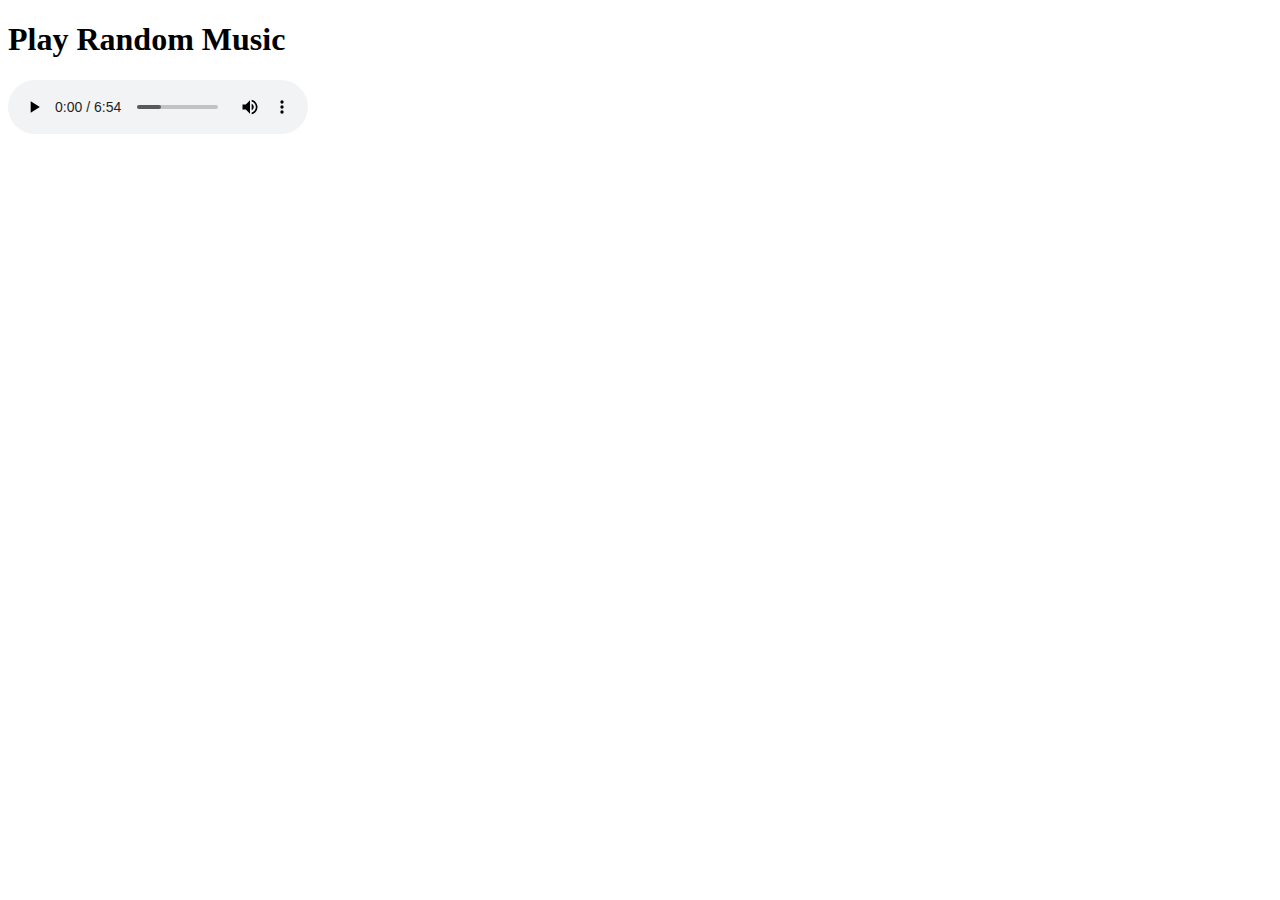
==== Pop Out/popout.html @ 25142fb3 "base code" ====
<!DOCTYPE html>
  <head>
    <meta charset="utf-8">
    <title>Popout Page</title>
  </head>
  <body>
    <h1>Play Random Music</h1>
    <audio src="1.mp3" controls></audio>
    <script src="popout.js"></script>
  </body>
</html>
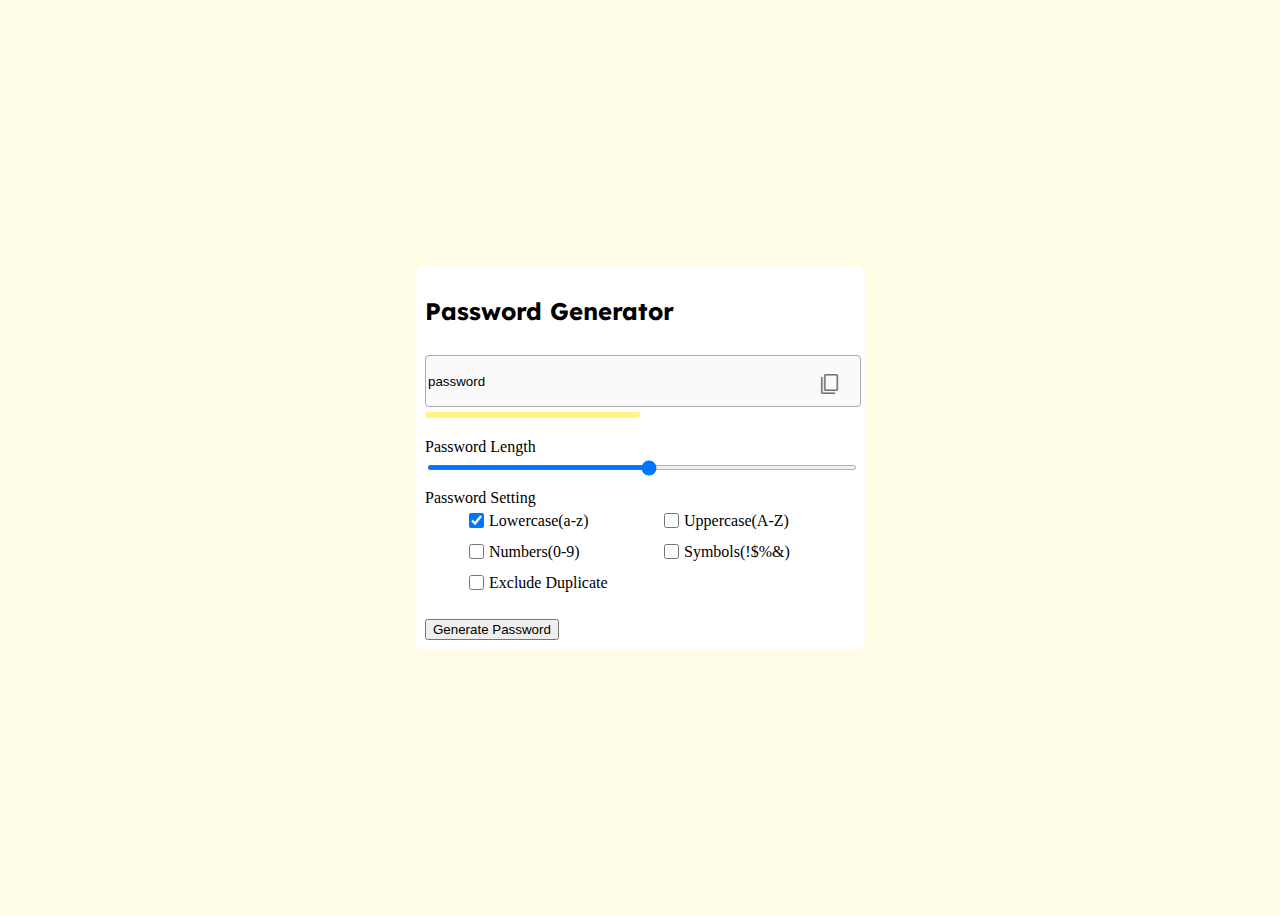
==== commit 1aa8d895: "js" ====
--- a/Pop Out/popout.html
+++ b/Pop Out/popout.html
@@ -1,11 +1,70 @@
 <!DOCTYPE html>
-  <head>
-    <meta charset="utf-8">
-    <title>Popout Page</title>
-  </head>
-  <body>
-    <h1>Play Random Music</h1>
-    <audio src="1.mp3" controls></audio>
-    <script src="popout.js"></script>
-  </body>
-</html>
+
+<html lang="en" dir="ltr">
+    <head>
+        <meta charset="utf-8">
+        <title>Password Generator</title>
+        <link rel="stylesheet" href="popout.css">
+        <meta name="viewport" content="width=device-width, initial-scale=1.0">
+
+        <!-- Google Icons Link-->
+        <link rel="stylesheet" href="https://fonts.googleapis.com/css2?family=Material+Symbols+Outlined:opsz,wght,FILL,GRAD@20..48,100..700,0..1,-50..200" />
+        <!-- Google Fonts Link-->
+        <link rel="preconnect" href="https://fonts.googleapis.com">
+        <link rel="preconnect" href="https://fonts.gstatic.com" crossorigin>
+        <link href="https://fonts.googleapis.com/css2?family=Lexend&display=swap" rel="stylesheet">
+
+        <!-- Script Files-->
+        <script src="popout2.js"></script>
+    </head>
+    <body>
+        <div class="container">
+            <h2>Password Generator</h2>
+            <div class="wrapper">
+                <div class="input-box">
+                    <input type="text" value="password" disabled>
+                    <span class="material-symbols-outlined">content_copy</span>
+                </div>
+
+                <div class="password-indicator"></div>
+                <div class="password-length">
+                    <div class="password-details">
+                        <label class="title">Password Length</label>
+                        <span></span>
+                    </div>
+                    <input type="range" min="1" max="30" step="1">
+                </div>
+                <div class="password-settings">
+                    <label class="title">Password Setting</label>
+                    <ul class="options">
+                        <li class="option">
+                            <input type="checkbox" id="lowercase" checked>
+                            <label for="lowercase">Lowercase(a-z)</label>
+                        </li>
+
+                        <li class="option">
+                            <input type="checkbox" id="uppercase">
+                            <label for="uppercase">Uppercase(A-Z)</label>
+                        </li>
+
+                        <li class="option">
+                            <input type="checkbox" id="numbers">
+                            <label for="numbers">Numbers(0-9)</label>
+                        </li>
+
+                        <li class="option">
+                            <input type="checkbox" id="symbols">
+                            <label for="symbols">Symbols(!$%&)</label>
+                        </li>
+                        <li class="option">
+                            <input type="checkbox" id="exc-duplicate">
+                            <label for="exc-duplicate">Exclude Duplicate</label>
+                        </li>
+                    </ul>
+                </div>
+                <button class="generate-btn">Generate Password</button>
+            </div>
+        </div>
+        <script src="popout.js"></script>
+    </body>
+</html>--- a/Pop Out/popout.css
+++ b/Pop Out/popout.css
@@ -0,0 +1,119 @@
+.material-symbols-outlined {
+    font-variation-settings:
+    'FILL' 0,
+    'wght' 400,
+    'GRAD' 0,
+    'opsz' 48
+  }
+  
+  body {
+    display: flex;
+    align-items: center;
+    justify-content: center;
+    min-height: 100vh;
+    background: #fffde6;
+  
+  }
+  
+  .container h2 {
+    font-family: 'Lexend', sans-serif;
+    padding: 10px 10px;
+  }
+  
+  .container {
+    width: 450px;
+    background: white;
+    border-radius: 10px;
+  }
+  
+  .wrapper {
+    margin: 10px 10px;
+  }
+  
+  .wrapper .input-box{
+    position: relative;
+  }
+  
+  .input-box input{
+    width: 100%;
+    height: 50px;
+    color: black;
+    font-weight: 500;
+    border: 1px solid #aaa;
+    border-radius: 4px;
+    padding: 0 2px 0 2px;
+  
+  }
+  
+  .input-box span{
+    position: absolute;
+    top: 17px;
+    right: 13px;
+    color: #707070;
+  }
+  
+  .wrapper .password-indicator{
+    width: 100%;
+    height: 6px;
+    position: relative;
+    margin-top: 5px;
+    border-radius: 25px;
+  }
+  
+  .password-indicator::before{
+    position: absolute;
+    content: "";
+    height: 100%;
+    width: 50%;
+    background: #FFF582;
+    border-radius: inherit;
+  }
+  
+  .wrapper .password-length{
+    margin: 20px 0 15px;
+  }
+  
+  .password-length .details{
+    display: flex;
+    justify-content: space-between;
+  }
+  
+  .password-length input {
+    width: 100%;
+    height: 5px;
+  }
+  
+  .password-settings .options{
+    display: flex;
+    list-style: none;
+    flex-wrap: wrap;
+    margin-top: 3px;
+  }
+  
+  .password-settings .options .option{
+    display: flex;
+    align-items: center;
+    margin-bottom: 10px;
+    width: calc(100% / 2);
+  }
+  
+  .options .option input{
+    height: 15px;
+    width: 15px;
+    cursor: pointer;
+  }
+  .options .option label{
+    cursor: pointer;
+    padding-left: 2px;
+  }
+  
+  .wrapper .generate-button{
+    width: 100%;
+    font-size: 16px;
+    padding: 3px;
+    margin: 5px 0 10px;
+  }
+  
+  
+  
+  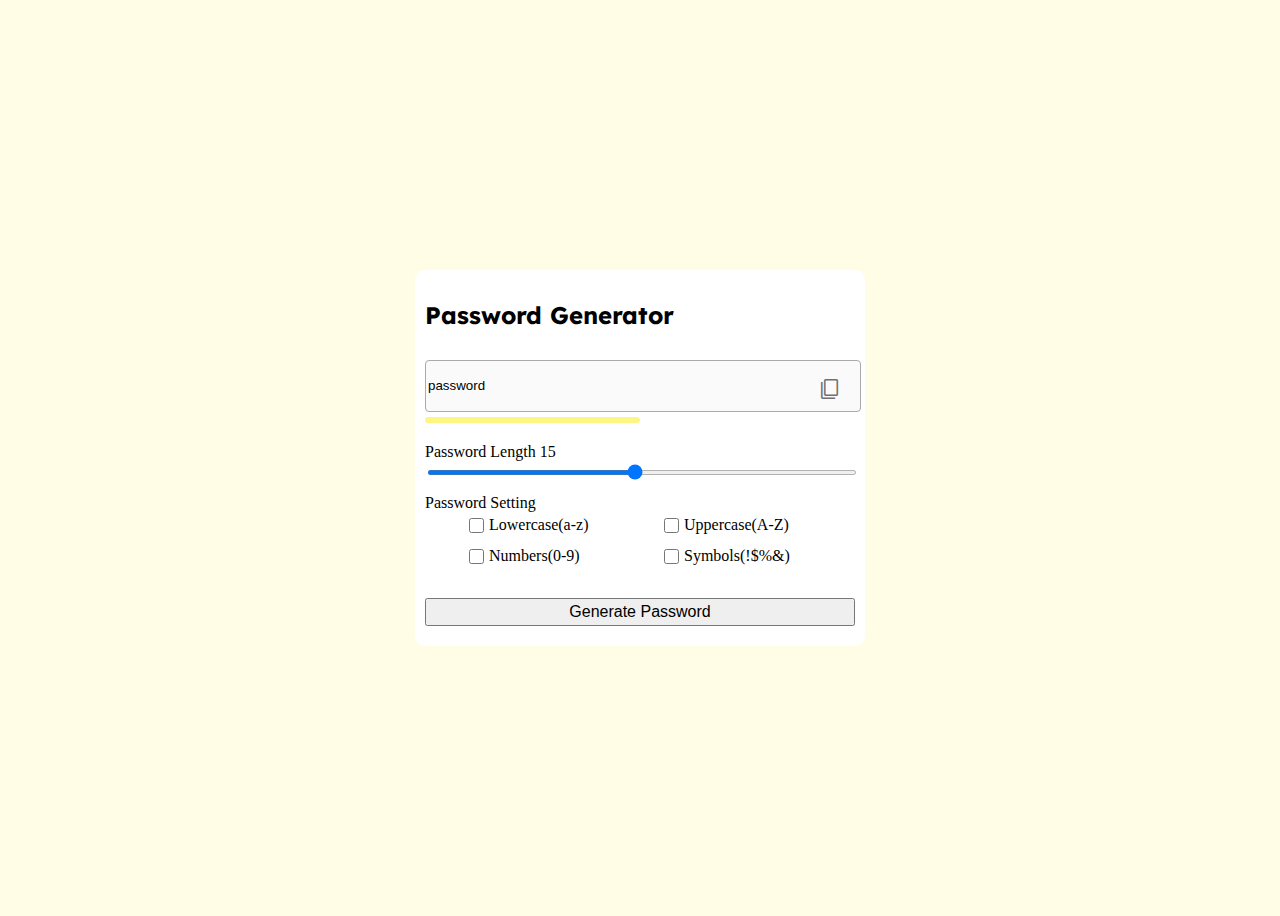
==== commit 032805ff: "js" ====
--- a/Pop Out/popout.html
+++ b/Pop Out/popout.html
@@ -13,9 +13,6 @@
         <link rel="preconnect" href="https://fonts.googleapis.com">
         <link rel="preconnect" href="https://fonts.gstatic.com" crossorigin>
         <link href="https://fonts.googleapis.com/css2?family=Lexend&display=swap" rel="stylesheet">
-
-        <!-- Script Files-->
-        <script src="popout2.js"></script>
     </head>
     <body>
         <div class="container">
@@ -32,13 +29,13 @@
                         <label class="title">Password Length</label>
                         <span></span>
                     </div>
-                    <input type="range" min="1" max="30" step="1">
+                    <input type="range" min="1" max="30" value="15" step="1">
                 </div>
                 <div class="password-settings">
                     <label class="title">Password Setting</label>
                     <ul class="options">
                         <li class="option">
-                            <input type="checkbox" id="lowercase" checked>
+                            <input type="checkbox" id="lowercase">
                             <label for="lowercase">Lowercase(a-z)</label>
                         </li>
 
@@ -56,15 +53,11 @@
                             <input type="checkbox" id="symbols">
                             <label for="symbols">Symbols(!$%&)</label>
                         </li>
-                        <li class="option">
-                            <input type="checkbox" id="exc-duplicate">
-                            <label for="exc-duplicate">Exclude Duplicate</label>
-                        </li>
                     </ul>
                 </div>
-                <button class="generate-btn">Generate Password</button>
+                <button class="generate-button">Generate Password</button>
             </div>
         </div>
-        <script src="popout.js"></script>
+        <script src="popout3.js"> </script>
     </body>
 </html>--- a/Pop Out/popout.css
+++ b/Pop Out/popout.css
@@ -116,4 +116,5 @@
   
   
   
+  
   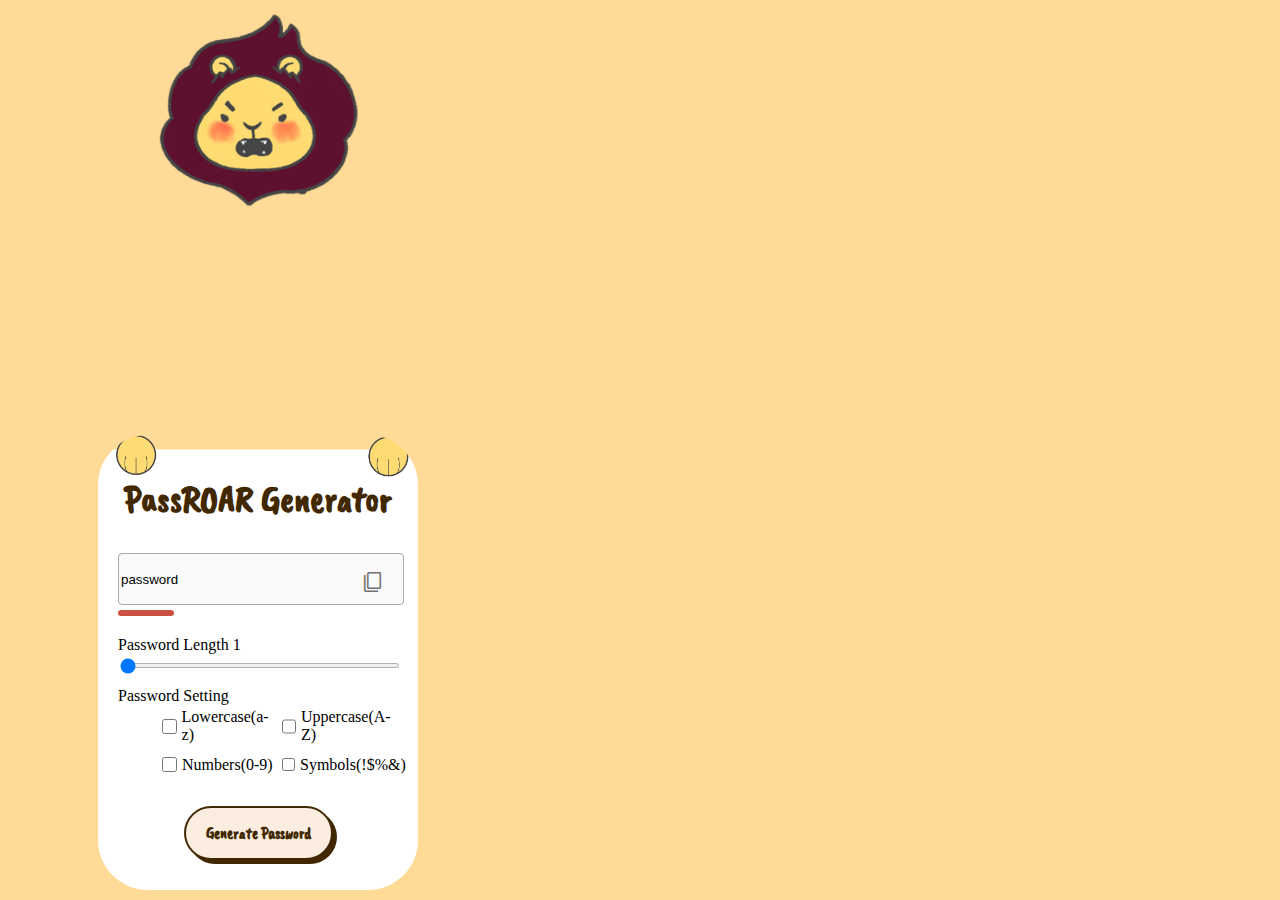
==== commit d86165ef: "lion pngs" ====
--- a/Pop Out/popout.html
+++ b/Pop Out/popout.html
@@ -9,27 +9,29 @@
 
         <!-- Google Icons Link-->
         <link rel="stylesheet" href="https://fonts.googleapis.com/css2?family=Material+Symbols+Outlined:opsz,wght,FILL,GRAD@20..48,100..700,0..1,-50..200" />
+        <link href="https://fonts.googleapis.com/css2?family=Caveat+Brush&display=swap" rel="stylesheet">
         <!-- Google Fonts Link-->
         <link rel="preconnect" href="https://fonts.googleapis.com">
         <link rel="preconnect" href="https://fonts.gstatic.com" crossorigin>
         <link href="https://fonts.googleapis.com/css2?family=Lexend&display=swap" rel="stylesheet">
     </head>
     <body>
+        <div class="lion-div"><img src="images/angry_head.png" width=220  style="padding: 0 50px 0 50px"> </div>
         <div class="container">
-            <h2>Password Generator</h2>
+            <h2>PassROAR Generator</h2>
             <div class="wrapper">
                 <div class="input-box">
                     <input type="text" value="password" disabled>
                     <span class="material-symbols-outlined">content_copy</span>
                 </div>
 
-                <div class="password-indicator"></div>
+                <div class="password-indicator" id="weak"></div>
                 <div class="password-length">
                     <div class="password-details">
                         <label class="title">Password Length</label>
                         <span></span>
                     </div>
-                    <input type="range" min="1" max="30" value="15" step="1">
+                    <input type="range" min="1" max="30" value="1" step="1">
                 </div>
                 <div class="password-settings">
                     <label class="title">Password Setting</label>
@@ -53,9 +55,13 @@
                             <input type="checkbox" id="symbols">
                             <label for="symbols">Symbols(!$%&)</label>
                         </li>
+
                     </ul>
                 </div>
-                <button class="generate-button">Generate Password</button>
+                <div class="div-button">
+                    <button class="generate-button">Generate Password</button>
+                </div>
+                
             </div>
         </div>
         <script src="popout3.js"> </script>
--- a/Pop Out/popout.css
+++ b/Pop Out/popout.css
@@ -1,120 +1,237 @@
 .material-symbols-outlined {
-    font-variation-settings:
-    'FILL' 0,
-    'wght' 400,
-    'GRAD' 0,
-    'opsz' 48
+  font-variation-settings:
+  'FILL' 0,
+  'wght' 400,
+  'GRAD' 0,
+  'opsz' 48
+}
+
+body {
+  
+  width: 500px;
+  display: flex;
+  align-items: center;
+  justify-content: center;
+  min-height: 550px;
+  background: #FFDB97;
+
+}
+
+
+
+
+.lion-div {
+  
+  position: absolute;
+  height: 150px;
+  top: 7px;
+
+  animation-name: floating;
+  animation-duration: 3s;
+  animation-iteration-count: infinite;
+  animation-timing-function: ease-in-out;
+}
+
+.container h2 {
+  font-family: 'Caveat Brush', cursive;
+  /* font-family: 'Lexend', sans-serif; */
+  padding: 0;
+  text-align: center;
+  font-size: 37px;
+  color:#422800;
+}
+
+.container {
+  position: absolute;
+  width: 300px;
+  background-image: url('images/paw_bg.png');
+  border-radius: 50px;
+  background-size: cover;
+  padding: 10px;
+  bottom: 10px;
+}
+
+.wrapper {
+  margin: 10px 10px;
+}
+
+.wrapper .input-box{
+  position: relative;
+}
+
+.input-box input{
+  width: 100%;
+  height: 50px;
+  color: black;
+  font-weight: 500;
+  border: 1px solid #aaa;
+  border-radius: 4px;
+  padding: 0 2px 0 2px;
+
+}
+
+.input-box span{
+  position: absolute;
+  top: 17px;
+  right: 13px;
+  color: #707070;
+}
+
+.wrapper .password-indicator{
+  width: 100%;
+  height: 6px;
+  position: relative;
+  margin-top: 5px;
+  border-radius: 25px;
+}
+
+.password-indicator::before{
+  position: absolute;
+  content: "";
+  height: 100%;
+  width: 50%;
+  border-radius: inherit;
+  transition: width 0.3s ease;
+}
+
+.password-indicator#weak::before{
+  width: 20%;
+  background: #cc5143;
+}
+
+.password-indicator#medium::before{
+  width: 50%;
+  background: #FFF582;
+}
+
+.password-indicator#strong::before{
+  width: 100%;
+  background: #97eb8f;
+}
+
+.wrapper .password-length{
+  margin: 20px 0 15px;
+}
+
+.password-length .details{
+  display: flex;
+  justify-content: space-between;
+}
+
+.password-length input {
+  width: 100%;
+  height: 5px;
+}
+
+.password-settings .options{
+  display: flex;
+  list-style: none;
+  flex-wrap: wrap;
+  margin-top: 3px;
+}
+
+.password-settings .options .option{
+  display: flex;
+  align-items: center;
+  margin-bottom: 10px;
+  width: calc(100% / 2);
+}
+
+.options .option input{
+  height: 15px;
+  width: 15px;
+  cursor: pointer;
+}
+.options .option label{
+  cursor: pointer;
+  padding-left: 2px;
+}
+
+.wrapper .generate-button{
+  font-size: 16px;
+  padding:  0 20px;
+  margin: 5px 0 10px;
+}
+
+.div-button{
+  text-align: center;
+}
+
+.container button{
+  background-color: #fbeee0;
+  border: 2px solid #422800;
+  border-radius: 30px;
+  box-shadow: #422800 4px 4px 0 0;
+  color: #422800;
+  cursor: pointer;
+  display: inline-block;
+  font-weight: 600;
+  font-size: 18px;
+  padding: 0 18px;
+  line-height: 50px;
+  text-align: center;
+  text-decoration: none;
+  user-select: none;
+  -webkit-user-select: none;
+  touch-action: manipulation;
+  font-family: 'Caveat Brush', cursive;
+}
+
+.container button:hover {
+  background-color: #fff;
+}
+
+.container button:active {
+  box-shadow: #422800 2px 2px 0 0;
+  transform: translate(2px, 2px);
+}
+
+@media (min-width: 768px) {
+  .container button {
+    min-width: 75px;
+    padding: 0 25px;
   }
-  
-  body {
-    display: flex;
-    align-items: center;
-    justify-content: center;
-    min-height: 100vh;
-    background: #fffde6;
-  
-  }
-  
-  .container h2 {
-    font-family: 'Lexend', sans-serif;
-    padding: 10px 10px;
-  }
-  
-  .container {
-    width: 450px;
-    background: white;
-    border-radius: 10px;
-  }
-  
-  .wrapper {
-    margin: 10px 10px;
-  }
-  
-  .wrapper .input-box{
-    position: relative;
-  }
-  
-  .input-box input{
-    width: 100%;
-    height: 50px;
-    color: black;
-    font-weight: 500;
-    border: 1px solid #aaa;
-    border-radius: 4px;
-    padding: 0 2px 0 2px;
-  
-  }
-  
-  .input-box span{
-    position: absolute;
-    top: 17px;
-    right: 13px;
-    color: #707070;
-  }
-  
-  .wrapper .password-indicator{
-    width: 100%;
-    height: 6px;
-    position: relative;
-    margin-top: 5px;
-    border-radius: 25px;
-  }
-  
-  .password-indicator::before{
-    position: absolute;
-    content: "";
-    height: 100%;
-    width: 50%;
-    background: #FFF582;
-    border-radius: inherit;
-  }
-  
-  .wrapper .password-length{
-    margin: 20px 0 15px;
-  }
-  
-  .password-length .details{
-    display: flex;
-    justify-content: space-between;
-  }
-  
-  .password-length input {
-    width: 100%;
-    height: 5px;
-  }
-  
-  .password-settings .options{
-    display: flex;
-    list-style: none;
-    flex-wrap: wrap;
-    margin-top: 3px;
-  }
-  
-  .password-settings .options .option{
-    display: flex;
-    align-items: center;
-    margin-bottom: 10px;
-    width: calc(100% / 2);
-  }
-  
-  .options .option input{
-    height: 15px;
-    width: 15px;
-    cursor: pointer;
-  }
-  .options .option label{
-    cursor: pointer;
-    padding-left: 2px;
-  }
-  
-  .wrapper .generate-button{
-    width: 100%;
-    font-size: 16px;
-    padding: 3px;
-    margin: 5px 0 10px;
-  }
-  
-  
-  
-  
-  +}
+
+/* input[type="range"] {
+  -webkit-appearance: none;
+ }
+ 
+ input[type="range"]:focus {
+  outline: none;
+ }
+
+ input[type="range"]::-webkit-slider-runnable-track {
+  background: #422800;
+  height: 5px;
+ }
+ 
+ input[type="range"]::-moz-range-track {
+  background: #422800;
+  height: 5px;
+ }
+
+ input[type="range"]::-webkit-slider-thumb {
+  -webkit-appearance: none;
+  height: 15px;
+  width: 15px;
+  background:  #422800;
+  margin-top: -5px;
+  border-radius: 50%;
+  box-shadow: #707070;
+ }
+ 
+ input[type="range"]::-moz-range-thumb {
+  height: 15px;
+  width: 15px;
+  background:  #422800;
+  margin-top: -5px;
+  border-radius: 50%;
+  box-shadow: #707070;
+ } */
+
+ @keyframes floating {
+  0% { transform: translate(0,  0px); }
+  50%  { transform: translate(0, 15px); }
+  100%   { transform: translate(0, -0px); }   
+}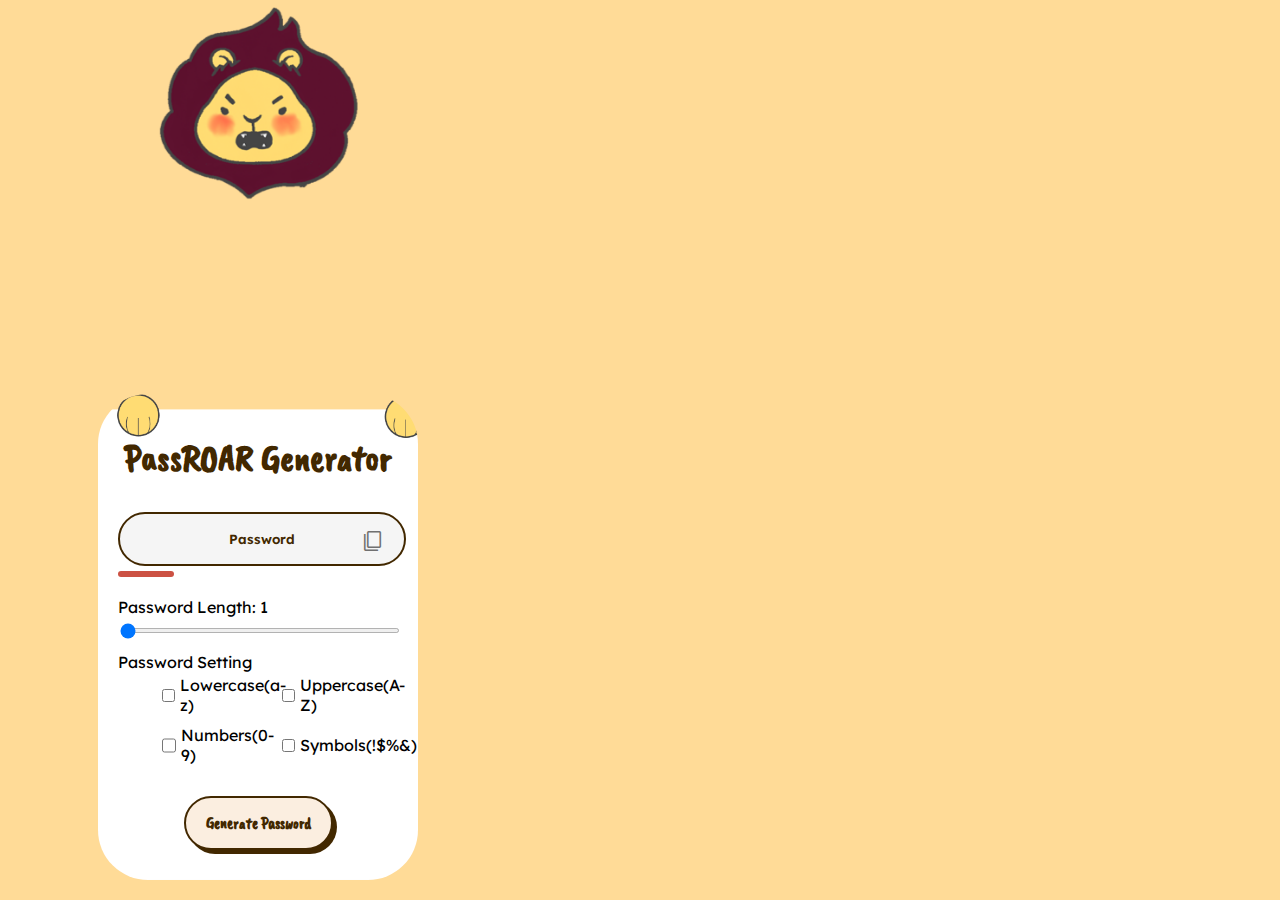
==== commit f3df145f: "fixed bug and added animation" ====
--- a/Pop Out/popout.html
+++ b/Pop Out/popout.html
@@ -14,21 +14,23 @@
         <link rel="preconnect" href="https://fonts.googleapis.com">
         <link rel="preconnect" href="https://fonts.gstatic.com" crossorigin>
         <link href="https://fonts.googleapis.com/css2?family=Lexend&display=swap" rel="stylesheet">
+
+        <link rel="stylesheet" href="https://cdnjs.cloudflare.com/ajax/libs/animate.css/4.1.1/animate.min.css"/>
     </head>
     <body>
-        <div class="lion-div"><img src="images/angry_head.png" width=220  style="padding: 0 50px 0 50px"> </div>
+        <div class="lion-div "><img src="images/angry_head.png" width=220  style="padding: 0 50px 0 50px" id="img" class=""> </div>
         <div class="container">
             <h2>PassROAR Generator</h2>
             <div class="wrapper">
                 <div class="input-box">
-                    <input type="text" value="password" disabled>
+                    <input type="text" value="Password" disabled>
                     <span class="material-symbols-outlined">content_copy</span>
                 </div>
 
                 <div class="password-indicator" id="weak"></div>
                 <div class="password-length">
                     <div class="password-details">
-                        <label class="title">Password Length</label>
+                        <label class="title">Password Length: </label>
                         <span></span>
                     </div>
                     <input type="range" min="1" max="30" value="1" step="1">
--- a/Pop Out/popout.css
+++ b/Pop Out/popout.css
@@ -17,19 +17,30 @@
 
 }
 
-
-
-
 .lion-div {
   
   position: absolute;
   height: 150px;
-  top: 7px;
+  top: 0px;
 
   animation-name: floating;
   animation-duration: 3s;
   animation-iteration-count: infinite;
   animation-timing-function: ease-in-out;
+}
+
+
+.rise-shake {
+  animation: jump-shaking 0.90s;
+}
+@keyframes jump-shaking {
+  0% { transform: translateX(0) }
+  25% { transform: translateY(-15px) }
+  35% { transform: translateY(-15px) rotate(17deg) }
+  55% { transform: translateY(-15px) rotate(-17deg) }
+  65% { transform: translateY(-15px) rotate(17deg) }
+  75% { transform: translateY(-15px) rotate(-17deg) }
+  100% { transform: translateY(0) rotate(0) }
 }
 
 .container h2 {
@@ -49,6 +60,8 @@
   background-size: cover;
   padding: 10px;
   bottom: 10px;
+  margin-bottom: 10px;
+  font-family: 'Lexend', sans-serif;
 }
 
 .wrapper {
@@ -65,8 +78,17 @@
   color: black;
   font-weight: 500;
   border: 1px solid #aaa;
-  border-radius: 4px;
   padding: 0 2px 0 2px;
+  
+  background-color: whitesmoke;
+  border: 2px solid #422800;
+  border-radius: 30px;
+  color: #422800;
+  cursor: pointer;
+  display: inline-block;
+  font-weight: 600;
+  text-align: center;
+  font-family: 'Lexend', sans-serif;
 
 }
 
@@ -75,6 +97,7 @@
   top: 17px;
   right: 13px;
   color: #707070;
+  
 }
 
 .wrapper .password-indicator{
@@ -193,43 +216,6 @@
   }
 }
 
-/* input[type="range"] {
-  -webkit-appearance: none;
- }
- 
- input[type="range"]:focus {
-  outline: none;
- }
-
- input[type="range"]::-webkit-slider-runnable-track {
-  background: #422800;
-  height: 5px;
- }
- 
- input[type="range"]::-moz-range-track {
-  background: #422800;
-  height: 5px;
- }
-
- input[type="range"]::-webkit-slider-thumb {
-  -webkit-appearance: none;
-  height: 15px;
-  width: 15px;
-  background:  #422800;
-  margin-top: -5px;
-  border-radius: 50%;
-  box-shadow: #707070;
- }
- 
- input[type="range"]::-moz-range-thumb {
-  height: 15px;
-  width: 15px;
-  background:  #422800;
-  margin-top: -5px;
-  border-radius: 50%;
-  box-shadow: #707070;
- } */
-
  @keyframes floating {
   0% { transform: translate(0,  0px); }
   50%  { transform: translate(0, 15px); }
